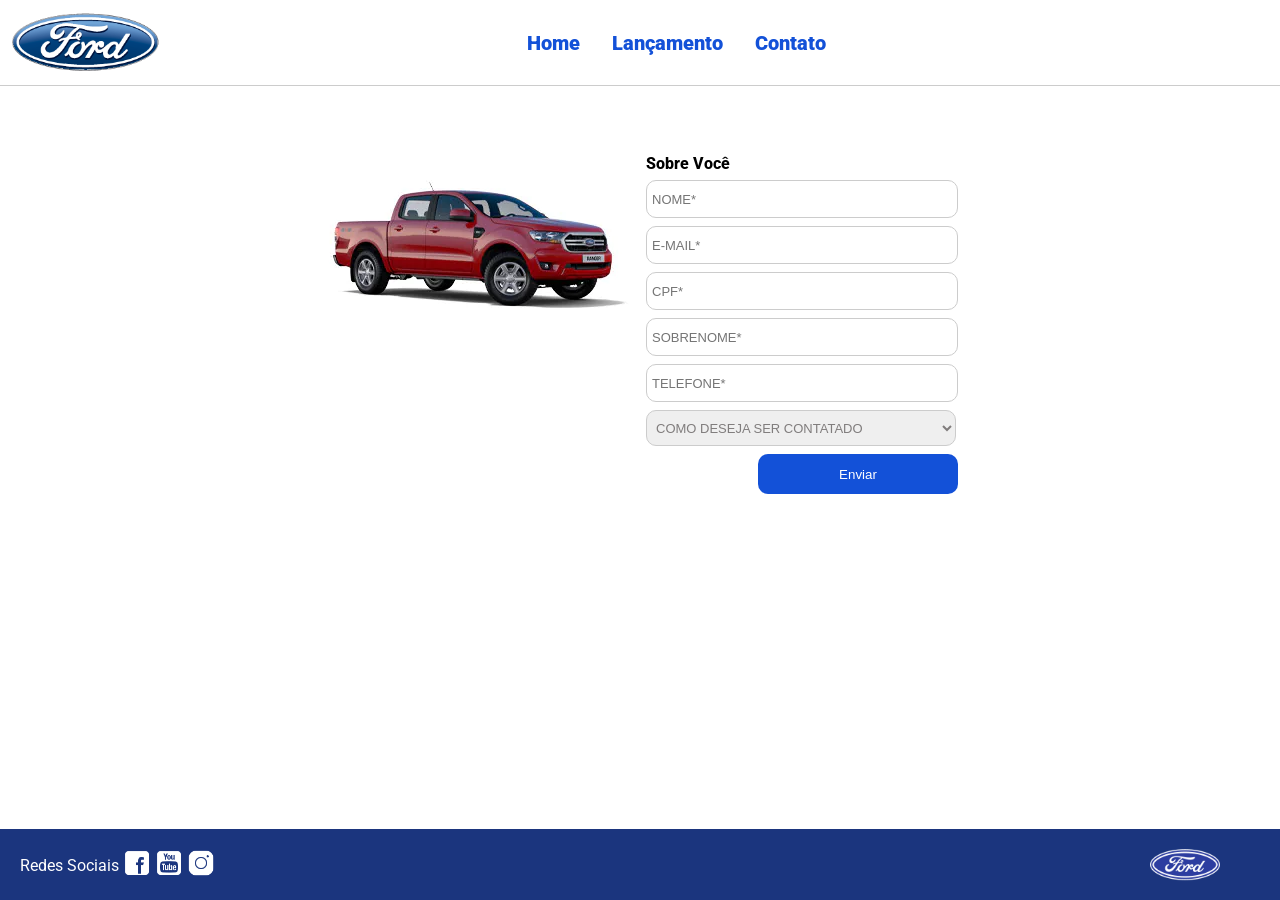
==== contato.html @ 9729cd3d "iniciando o projeto" ====
<!DOCTYPE html>
<html lang="pt-br">
<head>
    <meta charset="UTF-8">
    <meta http-equiv="X-UA-Compatible" content="IE=edge">
    <meta name="viewport" content="width=device-width, initial-scale=1.0">
    <title>Ford</title>    
    <link href="css/reset.css" rel="stylesheet">
    <link href="css/style.css" rel="stylesheet">
    <link href="css/form.css" rel="stylesheet">
    <script src="js/form.js"></script>
</head>
<body>
    <header>       
        <div>
            <img src="img/logo-ford-256.png" width="150" class="logo" />
        </div>
        <nav>
            <ul>
                <li>
                    <a href="index.html">Home</a>
                </li>
                <li>
                    <a href="lancamento.html">Lançamento</a>
                </li>
                <li>
                    <a href="contato.html">Contato</a>
                </li>
            </ul>
        </nav>

    </header>
    <main>
        <div class="forms">
            <div>
                <img src="img/xls 2.2 diesel.jpg">
            </div>
            <div>
                <h2 class="titulo">Sobre Você</h2>
            <form onsubmit="Post(this);">
                <input type="text" name="nome" placeholder="NOME*" class="fordform" required>
                <input type="text" name="email" placeholder="E-MAIL*" class="fordform" required>
                <input type="text" name="cpf" placeholder="CPF*" class="fordform" required>
                <input type="text" name="sobrenome" placeholder="SOBRENOME*" class="fordform" required>
                <input type="text" name="telefone" placeholder="TELEFONE*" class="fordform" required>
                <select name="contato" class="fordform" required>
                    <option selected>COMO DESEJA SER CONTATADO</option>
                    <option>TELEFONE</option>
                    <option>E-MAIL</option>
                </select>
            <button type="submit">Enviar</button>
            </form>
            </div>
        </div>
    </main>
    <footer>
        <nav id="social">
            <ul>
                <li><span class="redesociais">Redes Sociais</span></li>
                <li><a href="#" title="Facebook"><img src="img/facebook-50.png"></a></li>
                <li><a href="#" title="YouTube"><img src="img/youtube-squared-50.png"></a></li>
                <li><a href="#" title="Instagram"><img src="img/instagram-logo-50.png"></a></li>
            </ul>
        </nav>
        <div>
           <img src="img/ford-96.png" width="70"  />
        </div>
    </footer>    
</body>
</html>
---- css/style.css ----
@import url('https://fonts.googleapis.com/css2?family=Roboto:wght@300&display=swap');

body {
    background: #FFFFFF;
    height: 100%;
    font-family: 'Roboto', sans-serif;
}

html {
    height: 100%;
}

div#carousel {
    height: 46vh;
    width: 100%;
     max-height: 628px;
    -webkit-transition: all .3s ease-in-out;
    -moz-transition: all .3s ease-in-out;
    transition: all .3s ease-in-out;
}

div#carousel-title a {
    text-decoration: none;
}

div#carousel-title  {
    display: block;
    text-align: center;
    margin-top: 10px;
    margin-bottom: 10px;
    font-weight: bold;
}

header ul {
    text-align: center;
    margin-left: auto;
    margin-right: auto;
    display: block;
}

ul {
	display: inline-block;
}

header {
    background: #FFFFFF;
    border-bottom: 1px solid #ccc;
    margin-bottom: 10px;
    padding: 10px;
}

header div {
    display: inline;
    vertical-align: middle;
}

header nav {
    display: inline-block;
    vertical-align: middle;
    width: 80vw;
}

header nav a {
    color: #1351d8;
    font-size: 20px;
    text-decoration: none;
    font-weight: 900;
    margin-left: 14px;
    margin-right: 14px;
}

header nav a:hover {
    color: #1b357e;
    text-decoration: none;
    font-weight: 900;
}

nav li {
    display: inline;
    list-style: none;
}

main {
    min-height: calc(100% - 167px);
}

nav#social {
    display: inline;
    width: 80%;
}

nav#social ul img {
    width: 28px;
}

span.redesociais {
    color: #ffffff;
    vertical-align: super;
}

footer {
    background: #1B357E;
    padding: 20px;
}

footer div {
    display: inline;
    float: right;
    margin-right: 40px;
}

button:hover {
    background: #1b357e;
}
button {
    background: #1351d8;
    color: #fff;
    border: 0px;
    border-radius: 10px;
}
---- css/form.css ----
.fordform {
    display: block;
    width: 300px;
    border: 1px solid #cccccc;
    border-radius: 10px;
    height: 26px;
    margin: 8px;
    font-size: 13px;
    padding: 5px;
}

select.fordform {
    width: 310px;
    height: 36px;
    color: #807d7d;
}

input:focus-visible {
    outline: none;
}

select:focus-visible {
    outline: none;
}

main div {
    display: inline-block;
    vertical-align: top;
    text-align: left;
    padding-top: 30px;
    padding-bottom: 30px;
}

.forms {
    display: block;
    text-align: center;
}

h2 {
    text-align: left;
    font-weight: 800;
}


button {
    width: 200px;
    height: 40px;
    margin-right: 8px;
    float: right;
}

.titulo {
    margin-left: 8px;
}
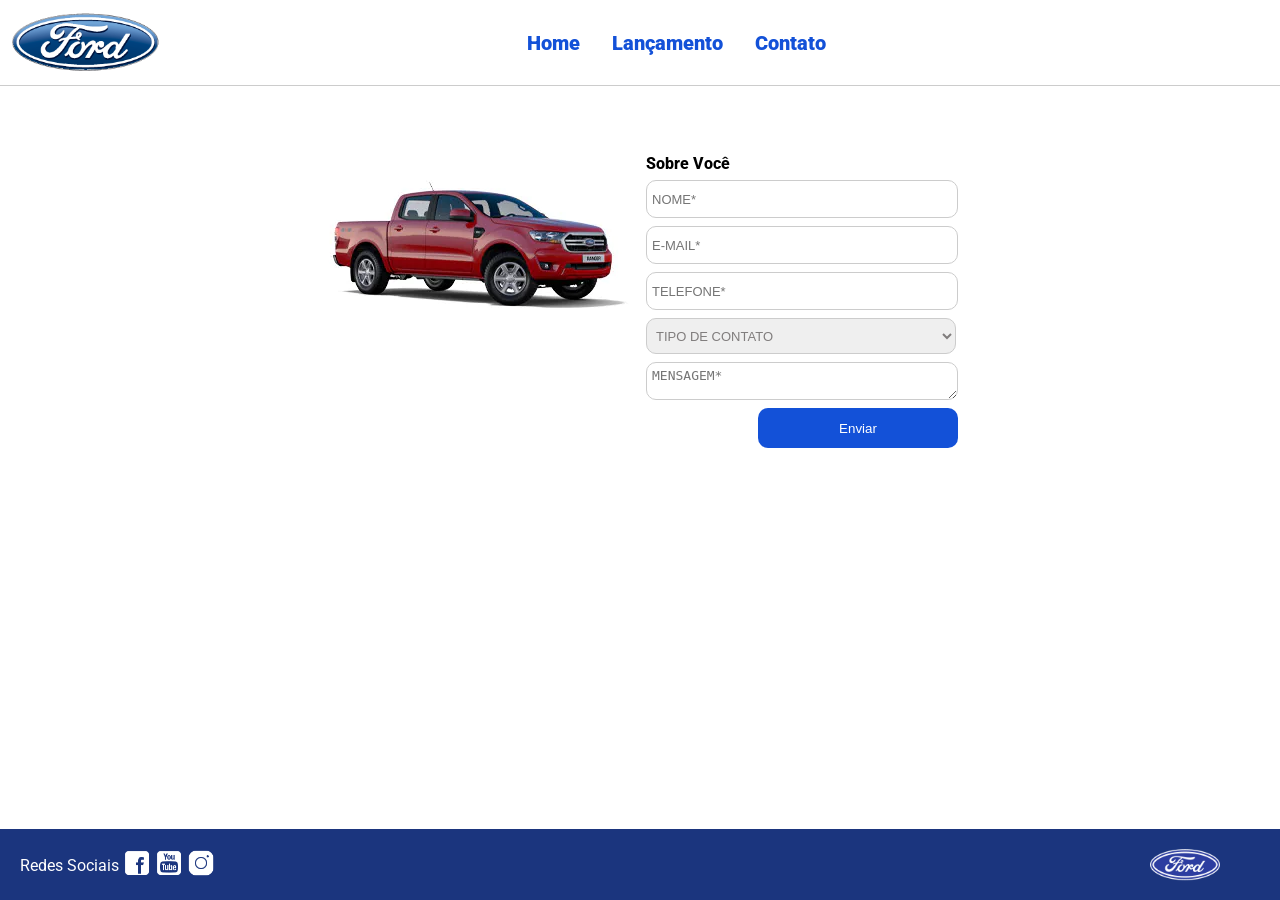
==== commit 95ab5585: "finalizando o contato" ====
--- a/contato.html
+++ b/contato.html
@@ -13,58 +13,60 @@
 <body>
     <header>       
         <div>
-            <img src="img/logo-ford-256.png" width="150" class="logo" />
+            <img src="img/logo-ford-256.png" width="150" class="logo" alt="Logo Ford" />
         </div>
         <nav>
             <ul>
-                <li>
-                    <a href="index.html">Home</a>
-                </li>
-                <li>
-                    <a href="lancamento.html">Lançamento</a>
-                </li>
-                <li>
-                    <a href="contato.html">Contato</a>
-                </li>
+                <li><a href="index.html">Home</a></li>
+                <li><a href="lancamento.html">Lançamento</a></li>
+                <li><a href="contato.html">Contato</a></li>
             </ul>
         </nav>
-
     </header>
+    
     <main>
         <div class="forms">
             <div>
-                <img src="img/xls 2.2 diesel.jpg">
+                <img src="img/xls 2.2 diesel.jpg" alt="Ford Ranger XLS 2.2 Diesel">
             </div>
             <div>
                 <h2 class="titulo">Sobre Você</h2>
-            <form onsubmit="Post(this);">
-                <input type="text" name="nome" placeholder="NOME*" class="fordform" required>
-                <input type="text" name="email" placeholder="E-MAIL*" class="fordform" required>
-                <input type="text" name="cpf" placeholder="CPF*" class="fordform" required>
-                <input type="text" name="sobrenome" placeholder="SOBRENOME*" class="fordform" required>
-                <input type="text" name="telefone" placeholder="TELEFONE*" class="fordform" required>
-                <select name="contato" class="fordform" required>
-                    <option selected>COMO DESEJA SER CONTATADO</option>
-                    <option>TELEFONE</option>
-                    <option>E-MAIL</option>
-                </select>
-            <button type="submit">Enviar</button>
-            </form>
+                <!-- Adicionado return false para o JS tratar o envio sem recarregar a página -->
+                <form onsubmit="Post(this); return false;">
+                    <input type="text" name="nome" placeholder="NOME*" class="fordform" required>
+                    <!-- Alterado para type="email" para validação nativa do navegador -->
+                    <input type="email" name="email" placeholder="E-MAIL*" class="fordform" required>
+                    <!-- Alterado para type="tel" para melhor usabilidade mobile -->
+                    <input type="tel" name="telefone" placeholder="TELEFONE*" class="fordform" required>
+                    
+                    <select name="contato" class="fordform" required>
+                        <!-- Adicionado value="" e disabled para obrigar a escolha de uma opção válida -->
+                        <option value="" disabled selected>TIPO DE CONTATO</option>
+                        <option value="elogio">Elogio</option>
+                        <option value="reclamacao">Reclamação</option>
+                        <option value="solicitacao">Solicitação</option>
+                    </select>
+
+                    <!-- Padronizado o name para minúsculo (mensagem) -->
+                    <textarea name="mensagem" placeholder="MENSAGEM*" class="fordform" required></textarea>
+                    <button type="submit">Enviar</button>
+                </form>
             </div>
         </div>
     </main>
+    
     <footer>
         <nav id="social">
             <ul>
                 <li><span class="redesociais">Redes Sociais</span></li>
-                <li><a href="#" title="Facebook"><img src="img/facebook-50.png"></a></li>
-                <li><a href="#" title="YouTube"><img src="img/youtube-squared-50.png"></a></li>
-                <li><a href="#" title="Instagram"><img src="img/instagram-logo-50.png"></a></li>
+                <li><a href="#" title="Facebook"><img src="img/facebook-50.png" alt="Facebook"></a></li>
+                <li><a href="#" title="YouTube"><img src="img/youtube-squared-50.png" alt="YouTube"></a></li>
+                <li><a href="#" title="Instagram"><img src="img/instagram-logo-50.png" alt="Instagram"></a></li>
             </ul>
         </nav>
         <div>
-           <img src="img/ford-96.png" width="70"  />
+           <img src="img/ford-96.png" width="70" alt="Logo Ford Rodapé" />
         </div>
     </footer>    
 </body>
-</html>+</html>
--- a/css/style.css
+++ b/css/style.css
@@ -118,3 +118,26 @@
     border: 0px;
     border-radius: 10px;
 }
+
+
+#avanc-btn,
+#ret-btn{
+    position :absolute;
+    top: 50%;
+    transform: translateY(-50%);
+    width: 50px;
+    height: 50px;
+    border-radius: 50%;
+    border: none;
+    cursor: pointer;
+    font-size: 30px;
+    background:rgba(red, green, blue, alpha);
+    z-index: 10;
+}
+
+#avanc-btn {
+    right: 10px;
+}
+#ret-btn {
+    left: 10px;
+}
